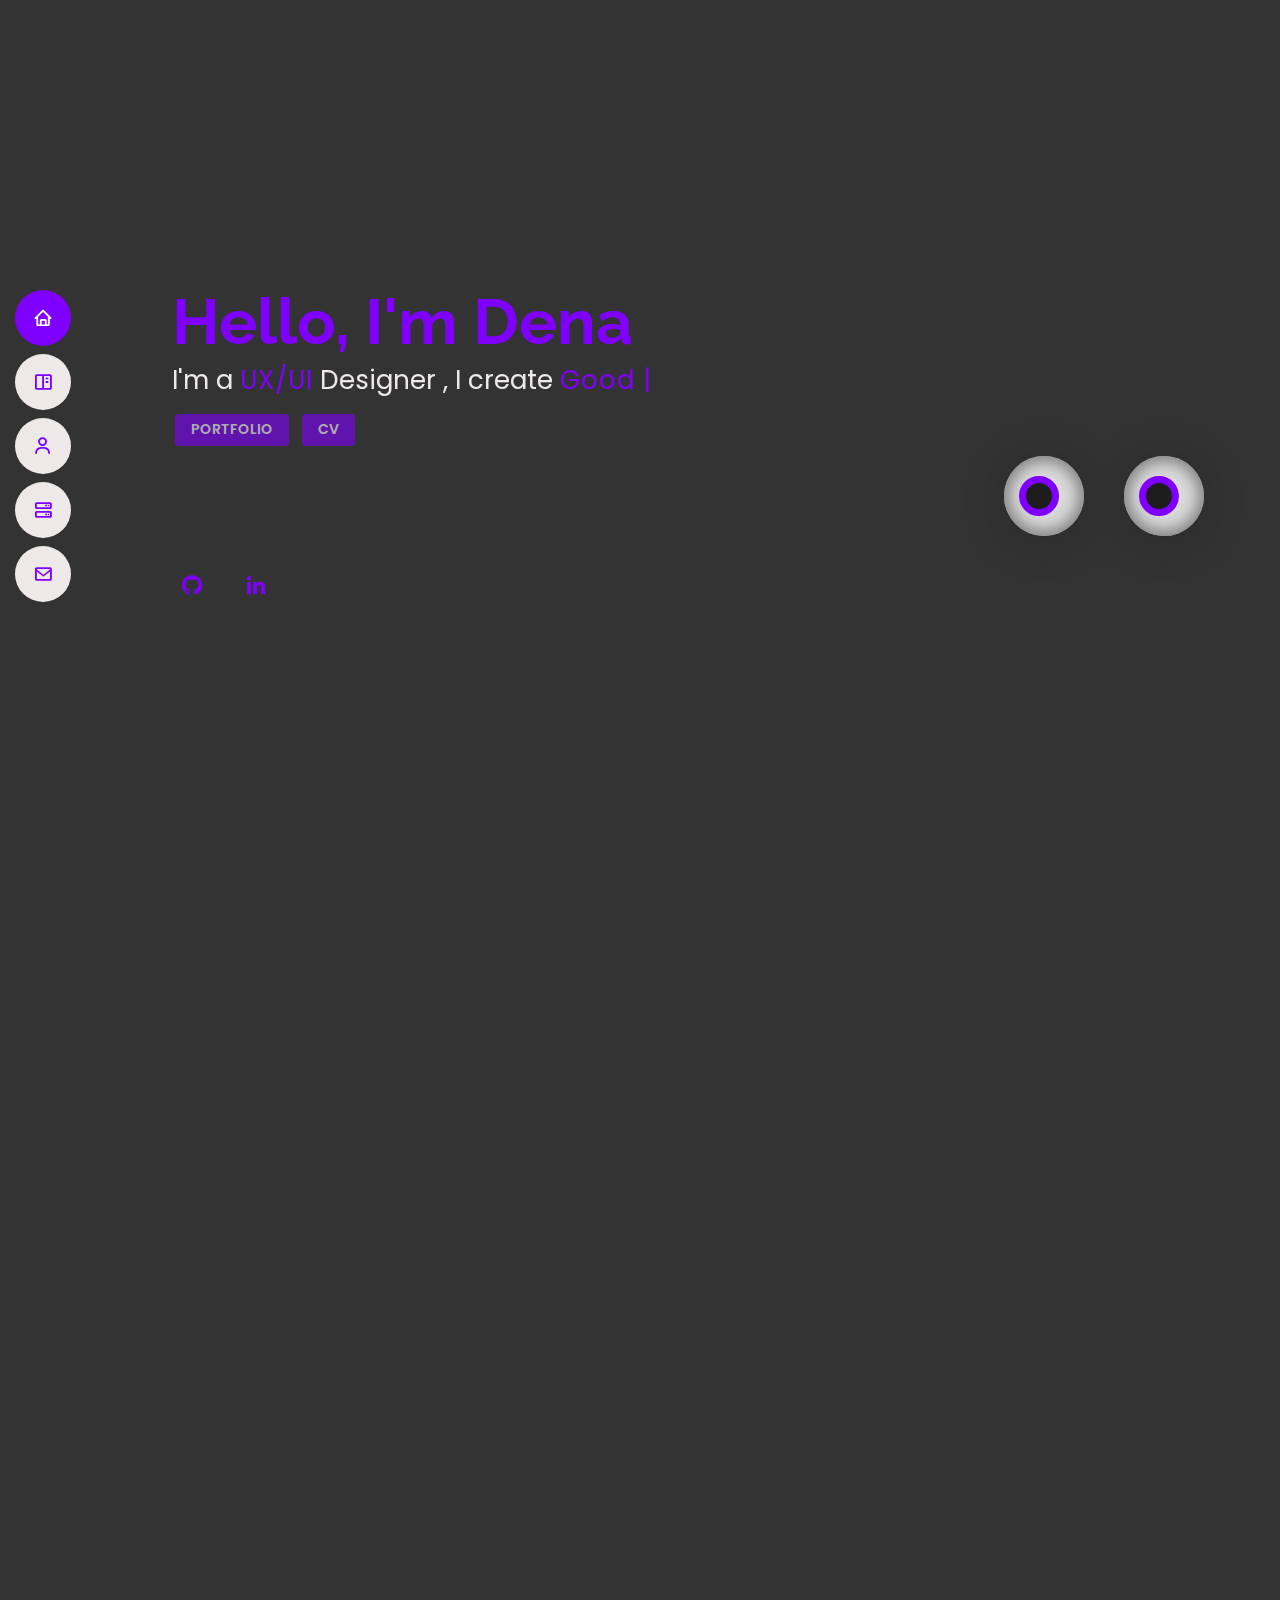
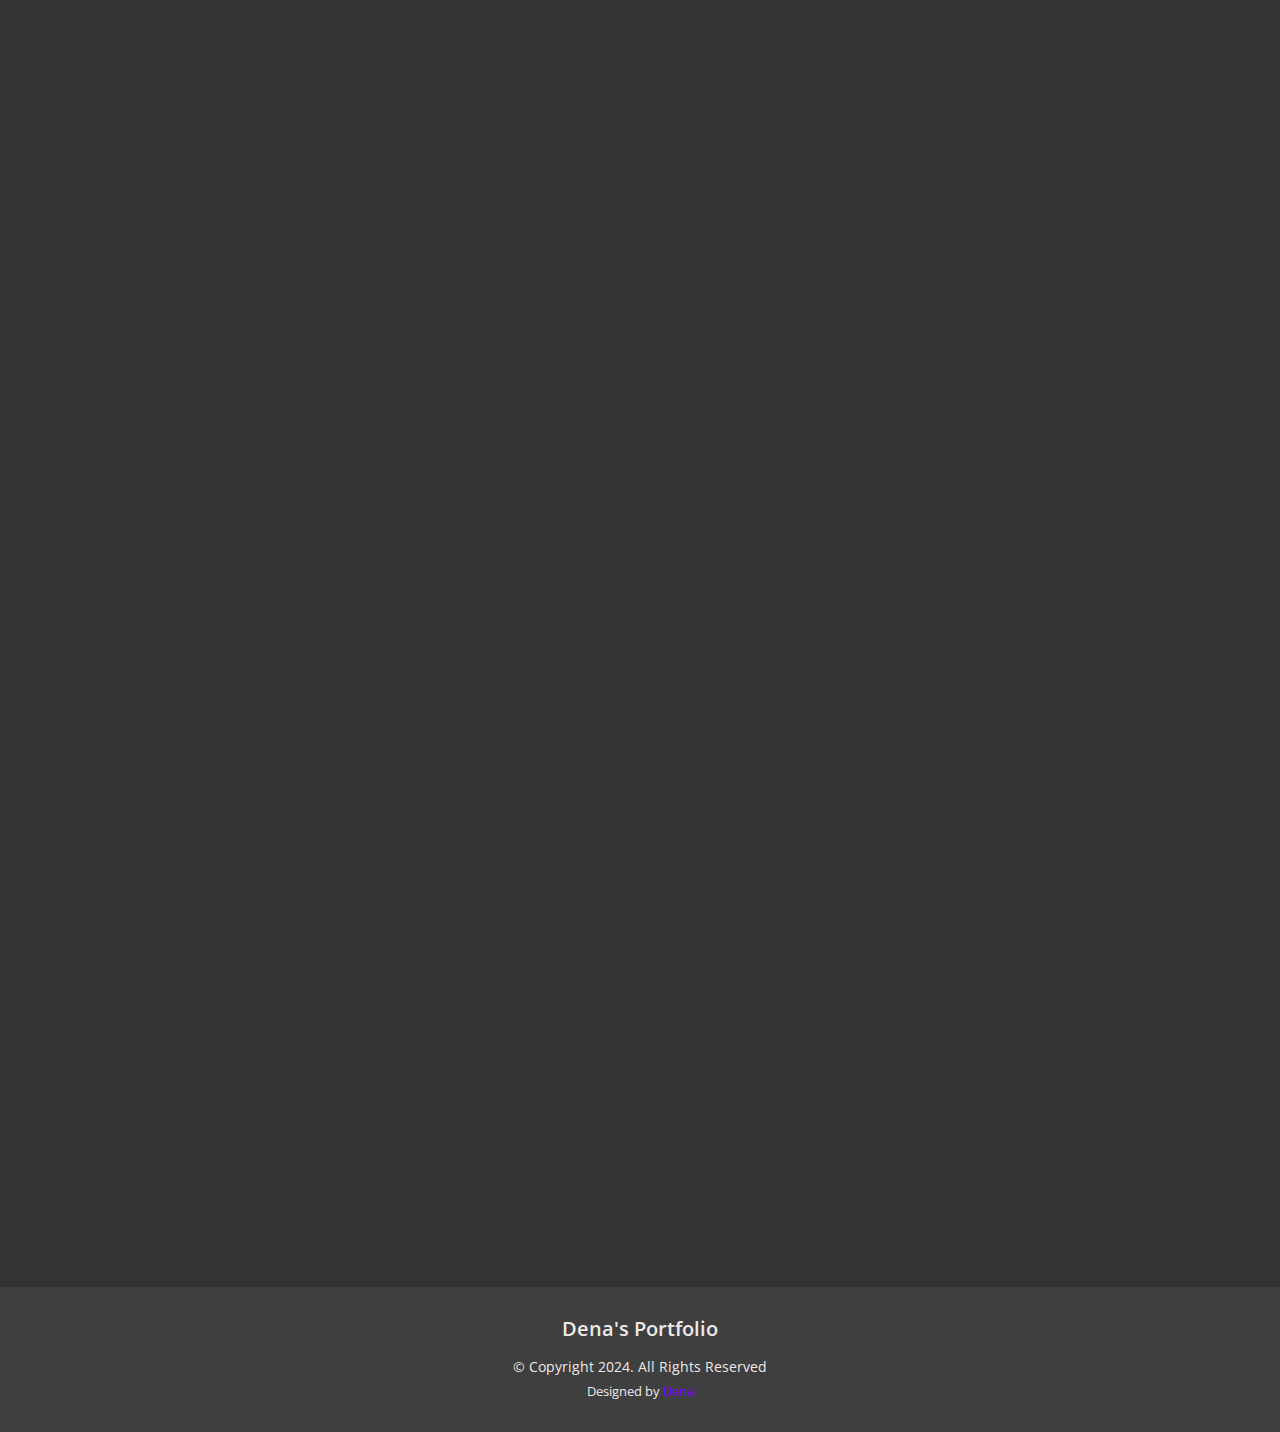
==== index.html @ 7be99f60 "Initial commit" ====
<!DOCTYPE html>
<html lang="en">

<head>
  <meta charset="utf-8">
  <meta content="width=device-width, initial-scale=1.0" name="viewport">

  <title>DenaYou</title>
  <meta content="" name="description">
  <meta content="" name="keywords">

  <!-- Favicons -->
  <link href="#" rel="icon">
  <link href="#" rel="apple-touch-icon">

  <!-- Google Fonts -->
  <link href="https://fonts.googleapis.com/css?family=Open+Sans:300,300i,400,400i,600,600i,700,700i|Raleway:300,300i,400,400i,500,500i,600,600i,700,700i|Poppins:300,300i,400,400i,500,500i,600,600i,700,700i" rel="stylesheet">

  <!-- Vendor CSS Files -->
  <link href="assets/vendor/aos/aos.css" rel="stylesheet">
  <link href="assets/vendor/bootstrap/css/bootstrap.min.css" rel="stylesheet">
  <link href="assets/vendor/bootstrap-icons/bootstrap-icons.css" rel="stylesheet">
  <link href="assets/vendor/boxicons/css/boxicons.min.css" rel="stylesheet">
  <link href="assets/vendor/swiper/swiper-bundle.min.css" rel="stylesheet">

  <!-- Template Main CSS File -->
  <link href="assets/css/style.css" rel="stylesheet">

  <!-- =======================================================
  * Template Name: portfolio - v4.9.0
  * Template URL: https://bootstrapmade.com/free-html-bootstrap-template-my-resume/
  * Author: BootstrapMade.com
  * License: https://bootstrapmade.com/license/
  ======================================================== -->
</head>

<body>

  <!-- ======= Mobile nav toggle button ======= -->
  <!-- <button type="button" class="mobile-nav-toggle d-xl-none"><i class="bi bi-list mobile-nav-toggle"></i></button> -->
  <i class="bi bi-list mobile-nav-toggle d-xl-none"></i>
  <!-- ======= Header ======= -->
  <header id="header" class="d-flex flex-column justify-content-center">

    <nav id="navbar" class="navbar nav-menu">
      <ul>
        <li><a href="#hero" class="nav-link scrollto active"><i class="bx bx-home"></i> <span>Home</span></a></li>
        <li><a href="#portfolio" class="nav-link scrollto"><i class="bx bx-book-content"></i> <span>Portfolio</span></a></li>
        <li><a href="#about" class="nav-link scrollto"><i class="bx bx-user"></i> <span>About</span></a></li>
        <!-- <li><a href="#resume" class="nav-link scrollto"><i class="bx bx-file-blank"></i> <span>Resume</span></a></li> -->
        <li><a href="#skills" class="nav-link scrollto"><i class="bx bx-server"></i> <span>Skills</span></a></li>
        <li><a href="#contact" class="nav-link scrollto"><i class="bx bx-envelope"></i> <span>Contact</span></a></li>
      </ul>
    </nav><!-- .nav-menu -->

  </header><!-- End Header -->

  <!-- ======= Hero Section ======= -->
  <section id="hero" class="d-flex flex-column justify-content-center">
    <div class="container" data-aos="zoom-in" data-aos-delay="100">
      <h1>Hello, I'm Dena</h1>
      <p> I'm a <span>UX/UI</span> Designer , I create <span class="typed" data-typed-items="Good User Experience, Prototypes - Wireframes , User Research, Interactive Designs"></span></p>
     
      <p><a href="index.html#portfolio"><button class="btn1">Portfolio</button></a> <a href="CV.pdf" target="_blank"><button  class="btn1">CV</button></a> </p>
     
     
     
            
          <div class="box" >
            <div class="eye"></div>
            <div class="eye"></div>
            </div> 
            
      <div class="social-links">
        <a href="https://github.com/iiDena?tab=repositories" class="twitter" target="_blank"><i class="bx bxl-github"></i></a>
        <!--<a href="https://www.pinterest.dk/dena___y/" class="Pinterest" target="_blank"><i class="bx bxl-pinterest" ></i></a>-->
        <a href="https://www.linkedin.com/in/dena-yousef-1b96051b7/" class="linkedin" target="_blank"><i class="bx bxl-linkedin"></i></a>
        </div>


        
        
    </div>
  </section>
  <!-- End Hero -->

  <main id="main">

    <!-- ======= Portfolio Section ======= -->
    <section id="portfolio" class="portfolio section-bg">
      <div class="container" data-aos="fade-up">

        <div class="section-title">
          <h2>Portfolio</h2>
          <p> Check out some of my projects</p>
        </div>

        <div class="row">
          <div class="col-lg-12 d-flex justify-content-center" data-aos="fade-up" data-aos-delay="100">
            <ul id="portfolio-flters">
              <li data-filter="*" class="filter-active">All</li>
              <li data-filter=".ux">UX Design</li>
              <li data-filter=".multi">Multimedia Design</li>
              <!-- <li data-filter=".personal">Personal Projects</li>  -->
              <!-- <li data-filter=".icon">Icons/Logo</li> -->
            </ul>
          </div>
        </div>
        
        <div class="1 row portfolio-container" data-aos="fade-up" data-aos-delay="200">

          <div class="col-lg-4 col-md-6 portfolio-item multi">
           <div class="portfolio-wrap">
              <img src="img/sundtakeawaypb.png" class="img-fluid" alt="">
              <div class="portfolio-info">
                <h4>Food Delivery App and Homepage</h4>
                <p>Project Details</p>
                <div class="portfolio-links">
                  <a href="sundtakeaway.html"  data-glightbox="type: external" title="Portfolio Details"><i class="bx bx-link"></i></a>
                </div>
              </div>
            </div>
          </div>

          <div class="col-lg-4 col-md-6 portfolio-item multi">
            <div class="portfolio-wrap">
               <img src="img/atmosleep.png" class="img-fluid" alt="">
               <div class="portfolio-info">
                 <h4>Better Sleep Website</h4>
                 <p>Project Details</p>
                 <div class="portfolio-links">
                   <a href="atmosleep.html"  data-glightbox="type: external" title="Portfolio Details"><i class="bx bx-link"></i></a>
                 </div>
               </div>
             </div>
           </div>

          <div class="col-lg-4 col-md-6 portfolio-item multi">
            <div class="portfolio-wrap">
              <img src="img/portfolio.png" class="img-fluid" alt="">
              <div class="portfolio-info">
                <h4>Creating Portfolio</h4>
                <p>Project Details</p>
                <div class="portfolio-links">
                  <a href="portfolio.html"  data-glightbox="type: external" title="Portfolio Details"><i class="bx bx-link"></i></a>
                </div>
              </div>
            </div>
          </div>

          <div class="col-lg-4 col-md-6 portfolio-item ux">
            <div class="portfolio-wrap">
              <img src="img/tegneserie.png" class="img-fluid" alt="">
              <div class="portfolio-info">
                <h4>Comic Con Website</h4>
                <p>Project Details</p>
                <div class="portfolio-links">
                  <a href="Tegneserie.html"  data-glightbox="type: external" title="Portfolio Details"><i class="bx bx-link"></i></a>
                </div>
              </div>
            </div>
          </div>

          <div class="col-lg-4 col-md-6 portfolio-item multi">
            <div class="portfolio-wrap">
              <img src="img/solgrynbrand.png" class="img-fluid" alt="">
              <div class="portfolio-info">
                <h4>Oats Landingpage</h4>
                <p>Project Details</p>
                <div class="portfolio-links">
                  <a href="solgryn.html" data-glightbox="type: external" title="Portfolio Details"><i class="bx bx-link"></i></a>
                </div>
              </div>
            </div>
          </div>

          <div class="col-lg-4 col-md-6 portfolio-item ux">
            <div class="portfolio-wrap">
              <img src="img/Moodle.png" class="img-fluid" alt="">
              <div class="portfolio-info">
                <h4>School Website User-research</h4>
                <p>Project Details</p>
                <div class="portfolio-links">
                  <a href="moodle.html"  data-glightbox="type: external" title="Portfolio Details"><i class="bx bx-link"></i></a>
                </div>
              </div>
            </div>
          </div>

          <div class="col-lg-4 col-md-6 portfolio-item multi">
            <div class="portfolio-wrap">
              <img src="img/nike.png" class="img-fluid" alt="">
              <div class="portfolio-info">
                <h4>Own Nike Design</h4>
                <p>Project Details</p>
                <div class="portfolio-links">
                  <a href="nike.html"  data-glightbox="type: external" title="Portfolio Details"><i class="bx bx-link"></i></a>
                </div>
              </div>
            </div>
          </div>

          <div class="col-lg-4 col-md-6 portfolio-item multi">
            <div class="portfolio-wrap">
              <img src="img/sats.png" class="img-fluid" alt="">
              <div class="portfolio-info">
                <h4>Fitness Branding</h4>
                <p>Project Details</p>
                <div class="portfolio-links">
                  <a href="sats.html" data-glightbox="type: external" title="Portfolio Details"><i class="bx bx-link"></i></a>
                </div>
              </div>
            </div>
          </div>

          <div class="col-lg-4 col-md-6 portfolio-item ux">
            <div class="portfolio-wrap">
              <img src="img/checkin.png" class="img-fluid" alt="">
              <div class="portfolio-info">
                <h4>Airport CheckIn Website</h4>
                <p>Project Details</p>
                <div class="portfolio-links">
                  <a href="checkin.html" data-glightbox="type: external" title="Portfolio Details"><i class="bx bx-link"></i></a>
                </div>
              </div>
            </div>
          </div>

          <div class="col-lg-4 col-md-6 portfolio-item ux">
            <div class="portfolio-wrap">
              <img src="img/flowerweb.png" class="img-fluid" alt="">
              <div class="portfolio-info">
                <h4>Flower Webshop Prototype</h4>
                <p>Project Details</p>
                <div class="portfolio-links">
                  <a href="flower.html"  data-glightbox="type: external" title="Portfolio Details"><i class="bx bx-link"></i></a>
                </div>
              </div>
            </div>
          </div>

          <div class="col-lg-4 col-md-6 portfolio-item multi">
            <div class="portfolio-wrap">
              <img src="img/firstportfolio.png" class="img-fluid" alt="">
              <div class="portfolio-info">
                <h4>First Portfolio Prototype</h4>
                <p>Project Details</p>
                <div class="portfolio-links">
                  <a href="firstportfolio.html" data-glightbox="type: external" title="Portfolio Details"><i class="bx bx-link"></i></a>
                </div>
              </div>
            </div>
          </div>

          <div class="col-lg-4 col-md-6 portfolio-item multi">
            <div class="portfolio-wrap">
              <img src="img/photoshop.png" class="img-fluid" alt="">
              <div class="portfolio-info">
                <h4>Photo Editing</h4>
                <p>Project Details</p>
                <div class="portfolio-links">
                  <a href="photoshop.html"  data-glightbox="type: external" title="Portfolio Details"><i class="bx bx-link"></i></a>
                </div>
              </div>
            </div>
          </div>

        

        </div>

      </div>
    </section>
    <!-- End Portfolio Section -->


    <!-- ======= About Section ======= -->
    <section id="about" class="about">
      <div class="container" data-aos="fade-up">

        <div class="section-title">
          <h2>About Me</h2>
        </div>

        <div class="row">
          <div class="col-lg-4">
            <div class="pfp">
            <img  src="img/cvanimated.png" class="img-fluid" alt="animated picture of Dena">
            
          </div>
        </div>
          <div class="col-lg-8 pt-4 pt-lg-0 content">
            <h3>UX Designer</h3>
            <p class="fst">
              "A Problem Well Started Is A Problem Half Solved"
            </p>
            <div class="row">
              <div class="col-lg-6">
                <ul>
                  <li><i class="bi bi-chevron-right"></i> <strong>Name:</strong> <span>Dena</span></li>
                  <li><i class="bi bi-chevron-right"></i> <strong>Age</strong> <span>22</span></li>
                  <li><i class="bi bi-chevron-right"></i> <strong>City:</strong> <span>Cophenhagen</span></li>
                  <li><i class="bi bi-chevron-right"></i> <strong>Studying:</strong> <span>Digital Concept Development</span></li>
                </ul>
              </div>
              <div class="col-lg-6">
                <ul> 
                  <li><i class="bi bi-chevron-right"></i> <strong>Major</strong> <span>UX Design</span></li>
                  <li><i class="bi bi-chevron-right"></i> <strong>Education</strong> <span>Kea</span></li>
                  <li><i class="bi bi-chevron-right"></i> <strong>Studied:</strong> <span>Multimedia Design</span></li>
                  
                </ul>
              </div>
            </div>
            <p>
              As a user experience designer, I understand the process of creating meaningful experiences for users. I empathize with the user to discover problems and design creative solutions. I am passionate about how design and technology can impact a product. This could inspire new ways of creating and better communities.
              In conclusion my goal is to constantly evolve my skills and be a part of a new challenge, If you think you have one for me, I'd love to hear from you!
            </p>
          </div>
        </div>

      </div>
    </section>
    <!-- End About Section -->

    <!-- Interests start -->

<div class="interest" data-aos="fade-up">
  <div class="container">
    <h2 class="text-center" data-aos="fade-up">Interests</h2>
    <div class="row mt-5">

      <div class="col-md-6 col-lg-3 col-xl-3">
        <div class="card" data-aos="fade-up">
          <div class="cards">
            <div class="picturepos">
            <img class="controller" src="img/controllercv.png" alt="">
            </div>
            <div class="hobbytext">
          </div>
          </div>
        </div>
        <h4>Gaming</h4>
      </div>
    
      <div class="col-md-6 col-lg-3 col-xl-3">
        <div class="card" data-aos="fade-up">
          <div class="cards">
            <div class="picturepos">
            <img class="travel" src="img/Mapcv.png" alt="">
            </div>
           
          </div>
        </div> 
        <h4>Traveling</h4>
      </div>

      <div class="col-md-6 col-lg-3 col-xl-3">
        <div class="card" data-aos="fade-up">
          <div class="cards">
            <div class="picturepos">
            <img class="art" src="img/artcv.png" alt="">
            </div>
            
          </div>
        </div>
        <h4>Art</h4>
      </div>

      <div class="col-md-6 col-lg-3 col-xl-3">
        <div class="card" data-aos="fade-up">
          <div class="cards">
            <div class="picturepos">
            <img class="music" src="img/MUSICCV.png" alt="">
            </div>
            
          </div>
        </div>
        <h4>Music</h4>
      </div>

    </div>
  </div>
</div>
<!-- Interests end -->


    <!-- ======= Skills Section ======= -->
    <section id="skills" class="skills section-bg">
      <div class="container" data-aos="fade-up">

        <div class="section-title">
          <h2>Skills</h2>
          <div class="abouttext">
          
            <h3>User Experience</h3>
            <div class="skills">
            <div class="skillsbox"> User Empathy</div>
            <div class="skillsbox">Interactive Design</div>
            <div class="skillsbox">Prototyping / Wireframes</div>
            <div class="skillsbox">User Flows / Cases</div>
            <div class="skillsbox">Usability Testing</div>
            <div class="skillsbox">User Research</div>
            <div class="skillsbox">Data Analytics</div>
            <div class="skillsbox">Interface Design</div>
            <div class="skillsbox">User Personas</div>
            <div class="skillsbox">Gamification</div>
            <div class="skillsbox">Accessibility</div>
        </div>
      
          <div class="abouttext">
          
            <h3>Multimedia Design</h3>
            <div class="skills">
            <div class="skillsbox"> HTML</div>
            <div class="skillsbox">CSS</div>
            <div class="skillsbox">Javascript</div>
            <div class="skillsbox">Illusrating</div>
            <div class="skillsbox">infographics</div>
            <div class="skillsbox">Viusal Design</div>
            <div class="skillsbox">Visual Design</div>
            <div class="skillsbox">Web-Design</div>
            <div class="skillsbox">Typography</div>
            <div class="skillsbox">Photo Editing</div>
            <div class="skillsbox">App Design</div>
            <div class="skillsbox">Branding</div>
            <div class="skillsbox">Icons/Logos</div>
        </div>
        </div>

         
            </div>
            </div>
        <div class="section-title">
          <h3>Softwares</h3>

          <div class="vg-page page-client">
            <div class="container">
              <div class="row">
                <div class="col-md-6 col-lg-4 col-xl-3 item">
                  <div class="img-place">
                    <img src="img/ai.png" alt="">
                  </div>
                </div>

                <div class="col-md-6 col-lg-4 col-xl-3 item">
                  <div class="img-place ">
                    <img src="img/id.png" alt="">
                  </div>
                </div>
                
                <div class="col-md-6 col-lg-4 col-xl-3 item">
                  <div class="img-place">
                    <img src="img/figma.png" alt="">
                  </div>
                </div>
             

                <div class="col-md-6 col-lg-4 col-xl-3 item">
                  <div class="img-place">
                    <img src="img/visuelstudio.png" alt="">
                  </div>
                </div>

               
              
                <div class="col-md-6 col-lg-4 col-xl-3 item">
                  <div class="img-place">
                    <img src="img/xd.png" alt="">
                  </div>
                </div>

                <div class="col-md-6 col-lg-4 col-xl-3 item">
                  <div class="img-place">
                    <img src="img/ps.png" alt="">
                  </div>
                </div>

                <div class="col-md-6 col-lg-4 col-xl-3 item">
                  <div class="img-place">
                    <img src="img/lr.png" alt="">
                  </div>
                </div> 
                
                <div class="col-md-6 col-lg-4 col-xl-3 item">
                  <div class="img-place">
                    <img src="img/trello.png" alt="">
                  </div>
                </div> 

               
                </div>   
              </div>
        </div>
        </div>

        
       


      </div>
    </section>
    <!-- End Skills Section -->


    <!-- ======= Resume Section ======= -->
    <!--  WILL MAKE LATER
    <section id="resume" class="resume">
      <div class="container" data-aos="fade-up">

        <div class="section-title">
          <h2>Resume</h2>
          <p>Magnam dolores commodi suscipit. Necessitatibus eius consequatur ex aliquid fuga eum quidem. Sit sint consectetur velit. Quisquam quos quisquam cupiditate. Et nemo qui impedit suscipit alias ea. Quia fugiat sit in iste officiis commodi quidem hic quas.</p>
        </div>

        <div class="row">
          <div class="col-lg-6">
            <h3 class="resume-title">Sumary</h3>
            <div class="resume-item pb-0">
              <h4>Brandon Johnson</h4>
              <p><em>Innovative and deadline-driven Graphic Designer with 3+ years of experience designing and developing user-centered digital/print marketing material from initial concept to final, polished deliverable.</em></p>
              <ul class="resumeul">
                <li>Portland par 127,Orlando, FL</li>
                <li>(123) 456-7891</li>
                <li>alice.barkley@example.com</li>
              </ul>
            </div>

            <h3 class="resume-title">Education</h3>
            <div class="resume-item">
              <h4>Master of Fine Arts &amp; Graphic Design</h4>
              <h5>2015 - 2016</h5>
              <p><em>Rochester Institute of Technology, Rochester, NY</em></p>
              <p>Qui deserunt veniam. Et sed aliquam labore tempore sed quisquam iusto autem sit. Ea vero voluptatum qui ut dignissimos deleniti nerada porti sand markend</p>
            </div>
            <div class="resume-item">
              <h4>Bachelor of Fine Arts &amp; Graphic Design</h4>
              <h5>2010 - 2014</h5>
              <p><em>Rochester Institute of Technology, Rochester, NY</em></p>
              <p>Quia nobis sequi est occaecati aut. Repudiandae et iusto quae reiciendis et quis Eius vel ratione eius unde vitae rerum voluptates asperiores voluptatem Earum molestiae consequatur neque etlon sader mart dila</p>
            </div>
          </div>
          <div class="col-lg-6">
            <h3 class="resume-title">Professional Experience</h3>
            <div class="resume-item">
              <h4>Senior graphic design specialist</h4>
              <h5>2019 - Present</h5>
              <p><em>Experion, New York, NY </em></p>
              <ul class="resumeul">
                <li>Lead in the design, development, and implementation of the graphic, layout, and production communication materials</li>
                <li>Delegate tasks to the 7 members of the design team and provide counsel on all aspects of the project. </li>
                <li>Supervise the assessment of all graphic materials in order to ensure quality and accuracy of the design</li>
                <li>Oversee the efficient use of production project budgets ranging from $2,000 - $25,000</li>
              </ul>
            </div>
            <div class="resume-item">
              <h4>Graphic design specialist</h4>
              <h5>2017 - 2018</h5>
              <p><em>Stepping Stone Advertising, New York, NY</em></p>
              <ul class="resumeul">
                <li>Developed numerous marketing programs (logos, brochures,infographics, presentations, and advertisements).</li>
                <li>Managed up to 5 projects or tasks at a given time while under pressure</li>
                <li>Recommended and consulted with clients on the most appropriate graphic design</li>
                <li>Created 4+ design presentations and proposals a month for clients and account managers</li>
              </ul>
            </div>
          </div>
        </div>

      </div>
    </section>
    -->
    <!-- End Resume Section -->

    


    <!-- ======= Contact Section ======= -->
    <section id="contact" class="contact">
      <div class="container" data-aos="fade-up">

        <div class="section-title">
          <h2>Contact</h2>

          <br>
           <p><a href="mailto:cph-dy54@cphbusiness.dk?subject=Mail" target="_blank"><button  class="btn1">Send me and Email </button></a></p>

           <p><a href="https://www.linkedin.com/in/dena-yousef-1b96051b7/" target="_blank"><button  class="btn1">Connect on Linkedin </button></a></p>

           <!--<p>Find Me Here</p>

           <div class="contactme">
            <div class="social-links">
              <a href="https://github.com/iiDena?tab=repositories" class="twitter" target="_blank"><i class="bx bxl-github"></i></a>
              <a href="https://www.pinterest.dk/dena___y/" class="Pinterest" target="_blank"><i class="bx bxl-pinterest" ></i></a>
              <a href="https://www.instagram.com/cph.dena/" class="instagram" target="_blank"><i class="bx bxl-instagram"></i></a> 
              <a href="https://www.linkedin.com/in/dena-yousef-1b96051b7/" class="linkedin" target="_blank"><i class="bx bxl-linkedin"></i></a>
            </div>
          </div>-->
           
        </div>
       
       
 
       </div>  
    </section><!-- End Contact Section -->

  </main><!-- End #main -->

  <!-- ======= Footer ======= -->
  <footer id="footer">
    <div class="container">
      <h3> Dena's Portfolio</h3>

      <div class="copyright">
        &copy; Copyright 2024. All Rights Reserved
      </div>
      <div class="credits">
        Designed by <a href="#">Dena</a>
      </div>
    </div>
  </footer><!-- End Footer -->

  <div id="preloader"></div>
  <a href="#" class="back-to-top d-flex align-items-center justify-content-center"><i class="bi bi-arrow-up-short"></i></a>

  <!-- Vendor JS Files -->
  <script src="assets/vendor/purecounter/purecounter_vanilla.js"></script>
  <script src="assets/vendor/aos/aos.js"></script>
  <script src="assets/vendor/bootstrap/js/bootstrap.bundle.min.js"></script>
  <script src="assets/vendor/isotope-layout/isotope.pkgd.min.js"></script>
  <script src="assets/vendor/swiper/swiper-bundle.min.js"></script>
  <script src="assets/vendor/typed.js/typed.min.js"></script>
  <script src="assets/vendor/waypoints/noframework.waypoints.js"></script>


  <!-- Template Main JS File -->
  <script src="assets/js/main.js"></script>

</body>

</html>
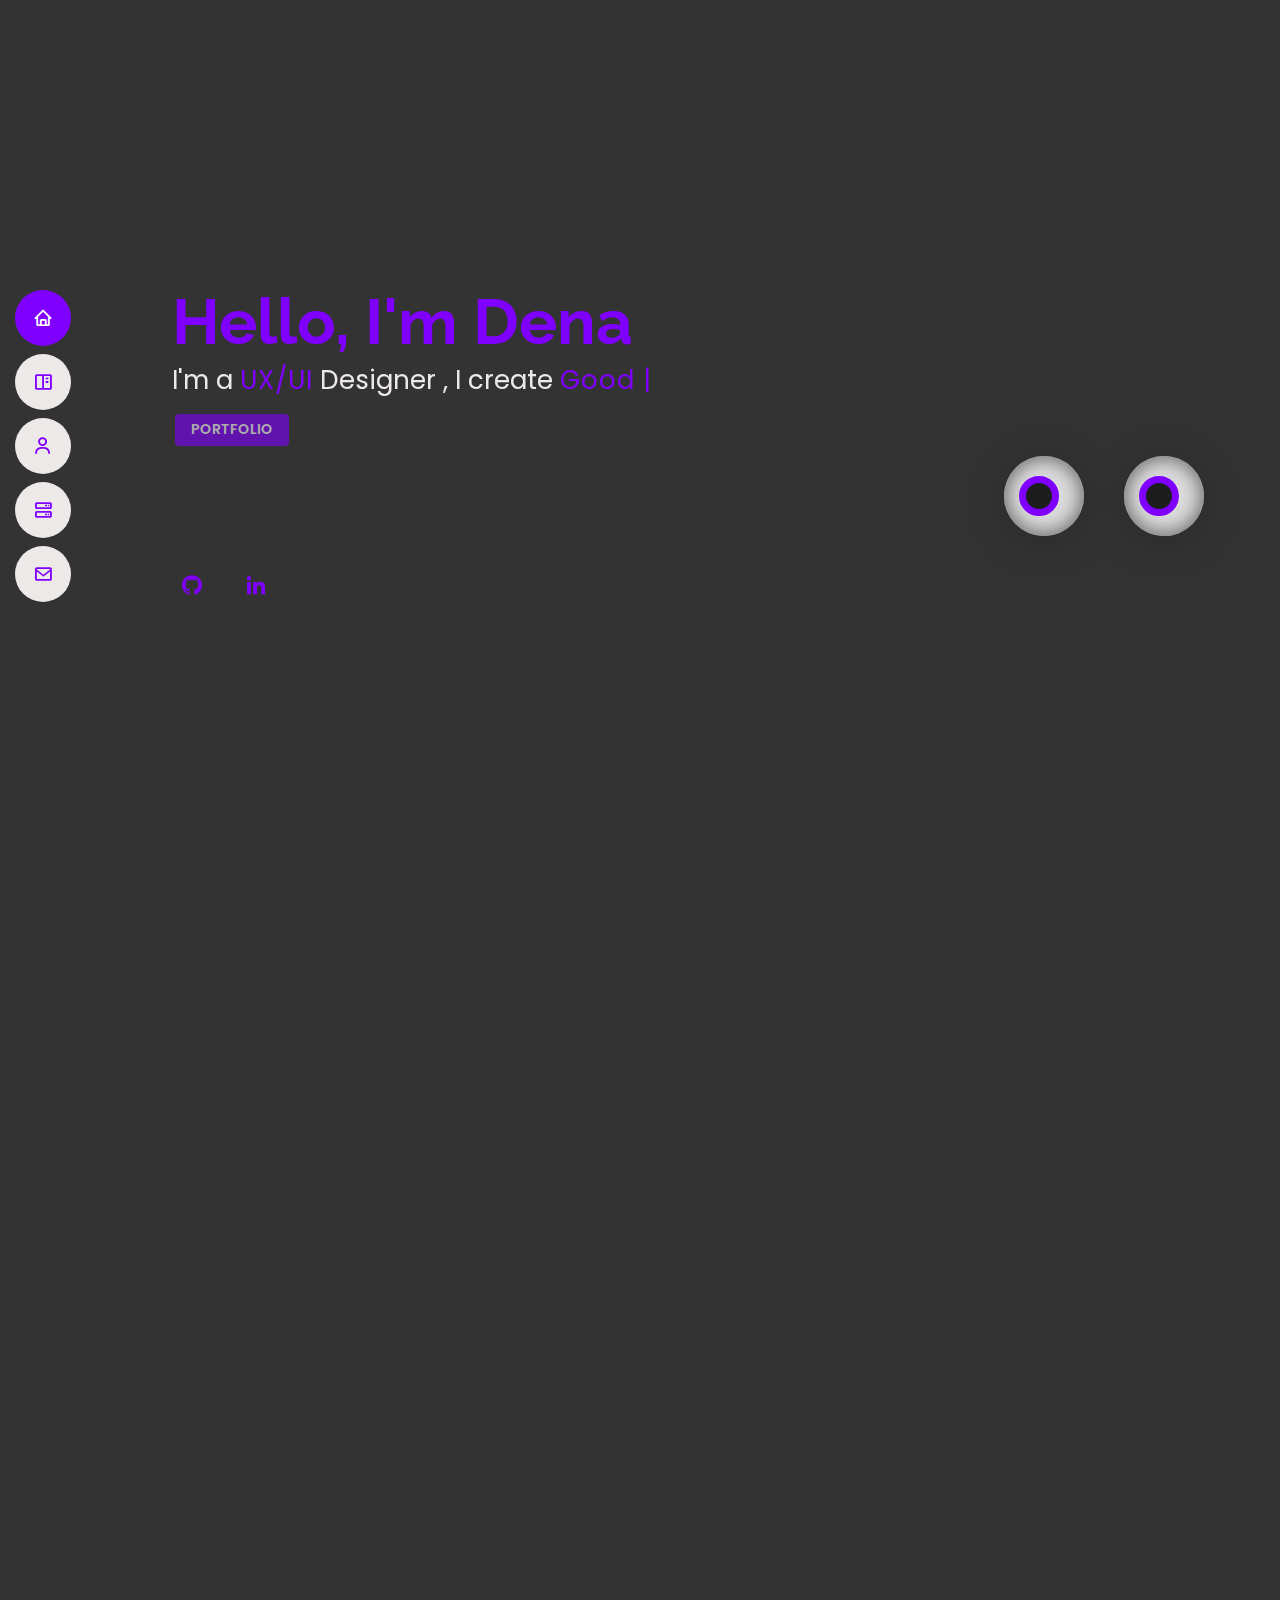
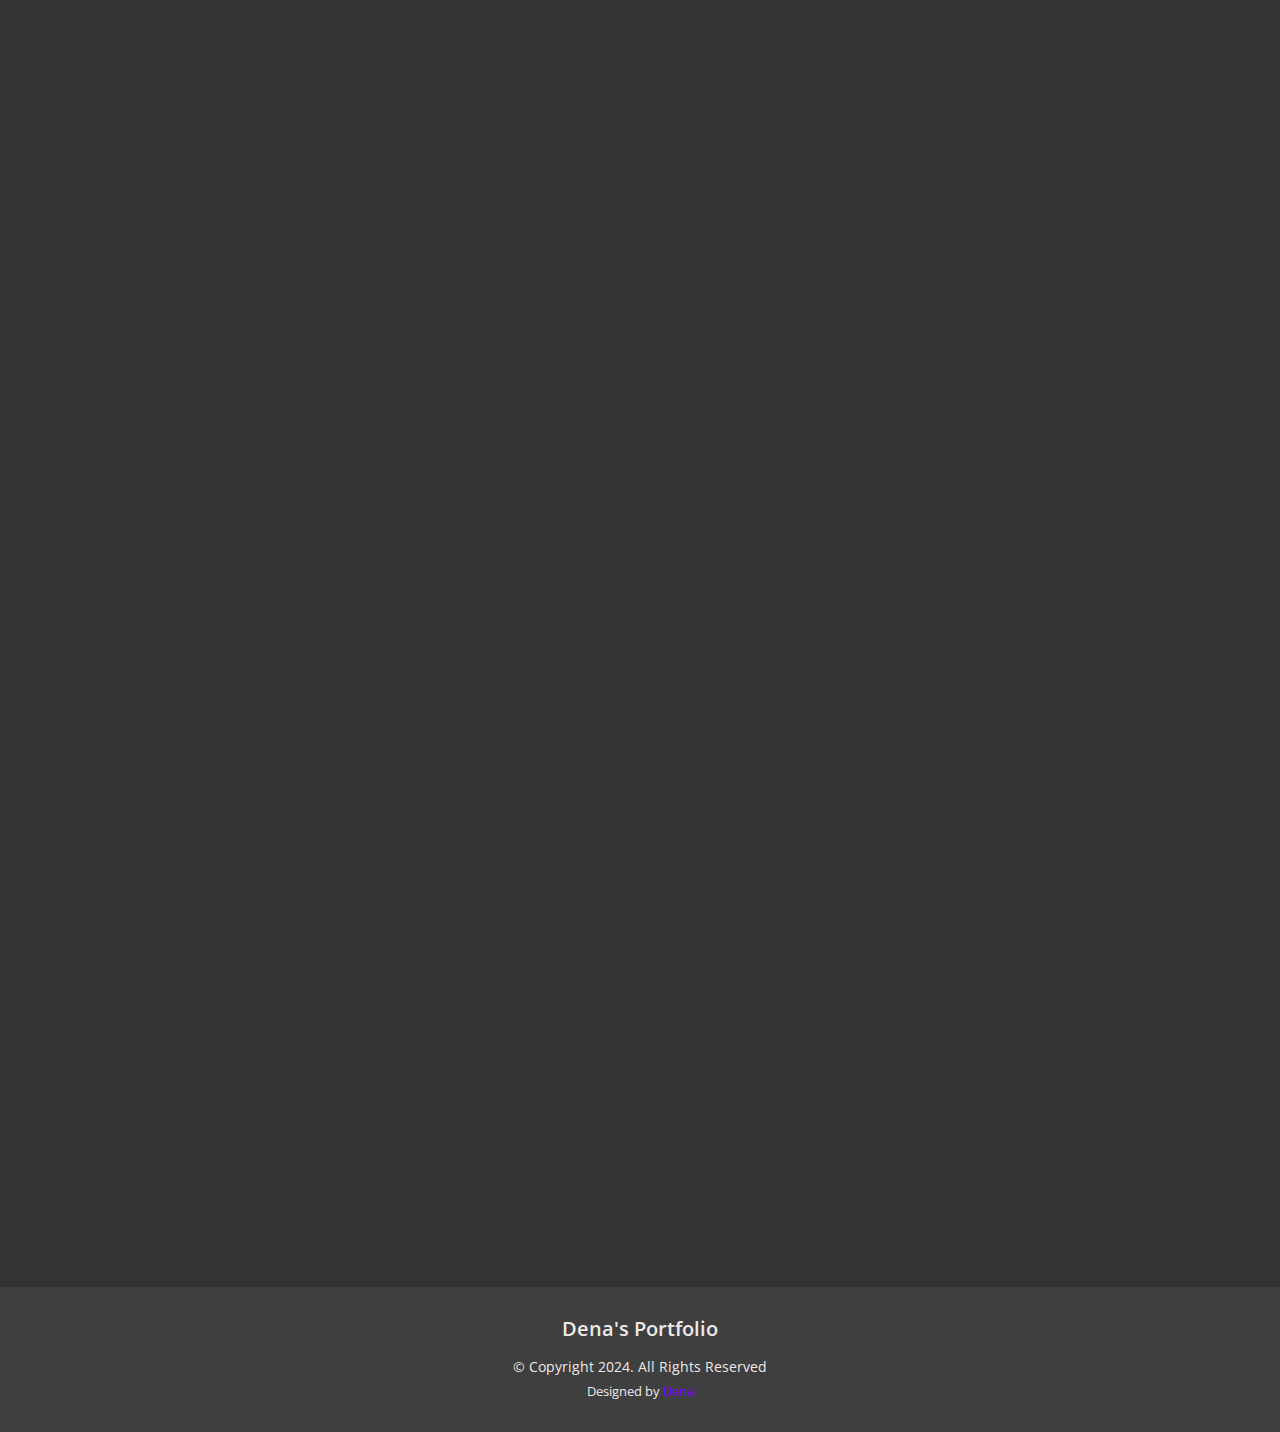
==== commit 946c31f1: "Update index.html" ====
--- a/index.html
+++ b/index.html
@@ -61,7 +61,7 @@
       <h1>Hello, I'm Dena</h1>
       <p> I'm a <span>UX/UI</span> Designer , I create <span class="typed" data-typed-items="Good User Experience, Prototypes - Wireframes , User Research, Interactive Designs"></span></p>
      
-      <p><a href="index.html#portfolio"><button class="btn1">Portfolio</button></a> <a href="CV.pdf" target="_blank"><button  class="btn1">CV</button></a> </p>
+      <p><a href="index.html#portfolio"><button class="btn1">Portfolio</button></a> </p>
      
      
      
@@ -639,4 +639,4 @@
 
 </body>
 
-</html>+</html>
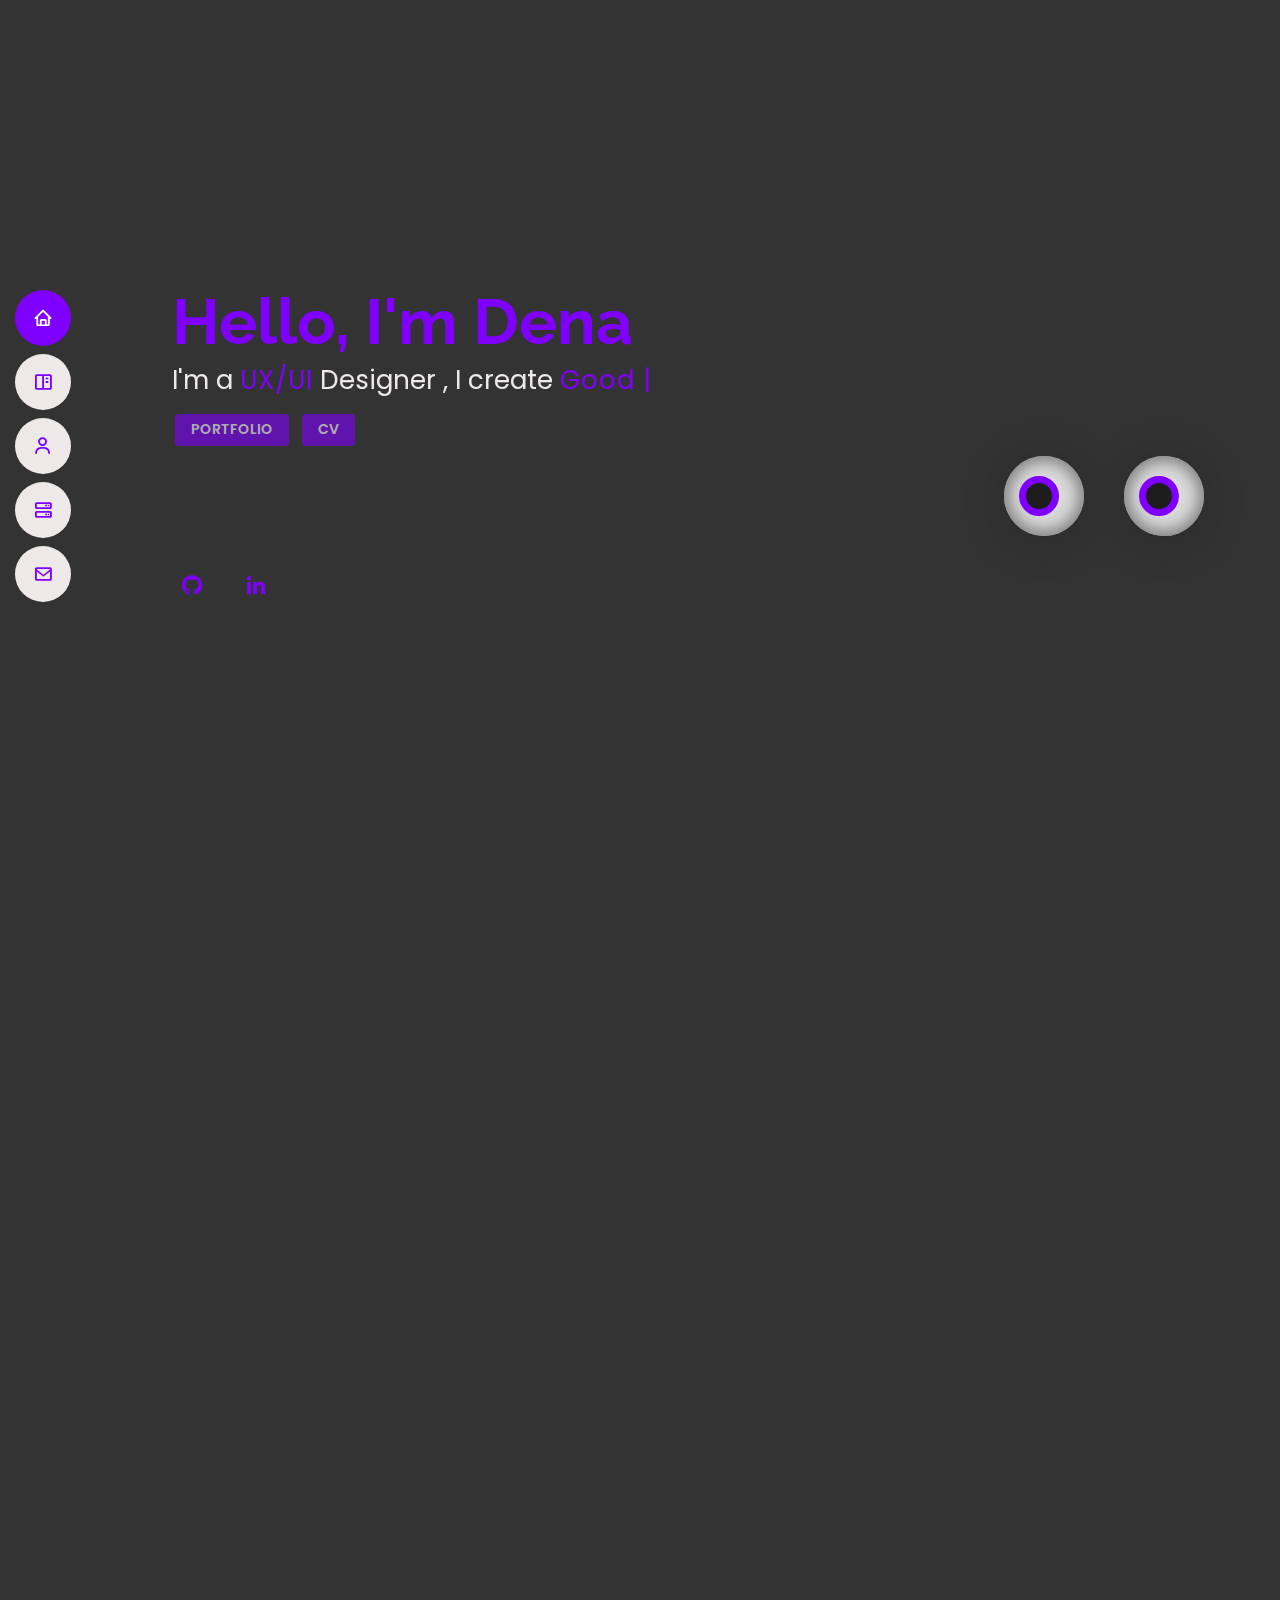
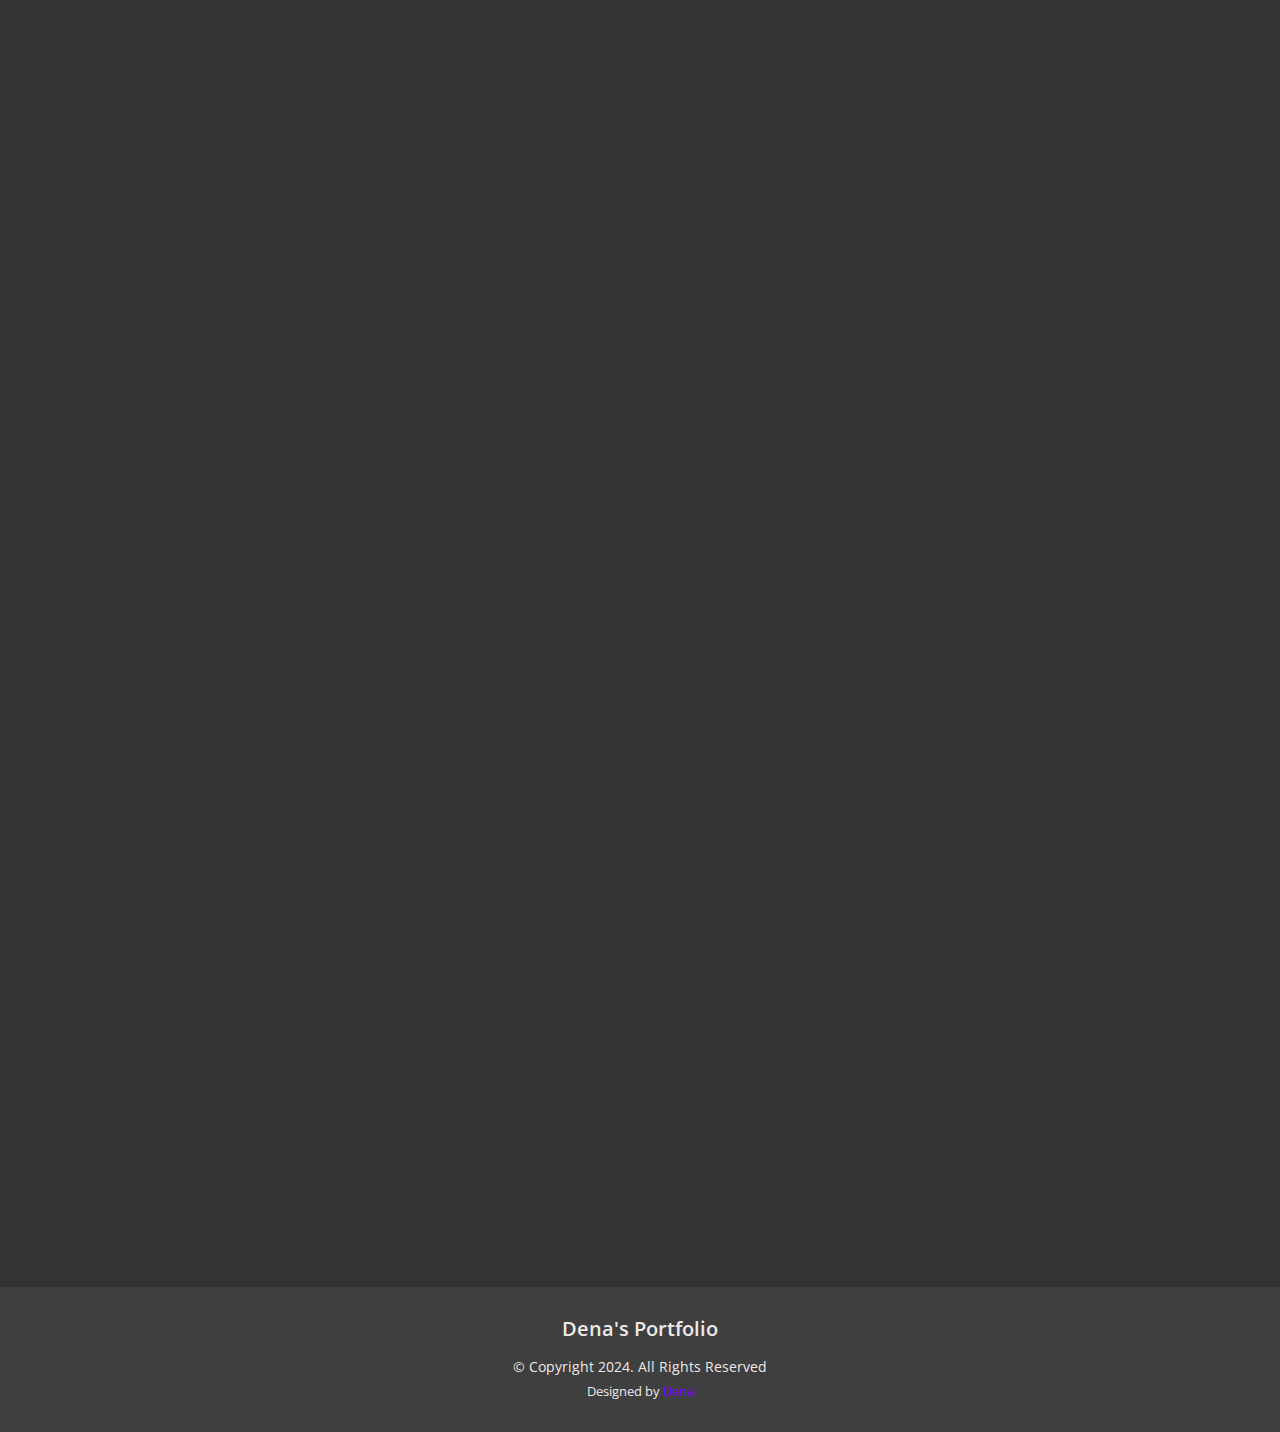
==== commit 05f74f7a: "Update index.html" ====
--- a/index.html
+++ b/index.html
@@ -61,7 +61,7 @@
       <h1>Hello, I'm Dena</h1>
       <p> I'm a <span>UX/UI</span> Designer , I create <span class="typed" data-typed-items="Good User Experience, Prototypes - Wireframes , User Research, Interactive Designs"></span></p>
      
-      <p><a href="index.html#portfolio"><button class="btn1">Portfolio</button></a> </p>
+      <p><a href="index.html#portfolio"><button class="btn1">Portfolio</button></a> <a href="Dansk CV.pdf" target="_blank"><button  class="btn1">CV</button></a> </p>
      
      
      
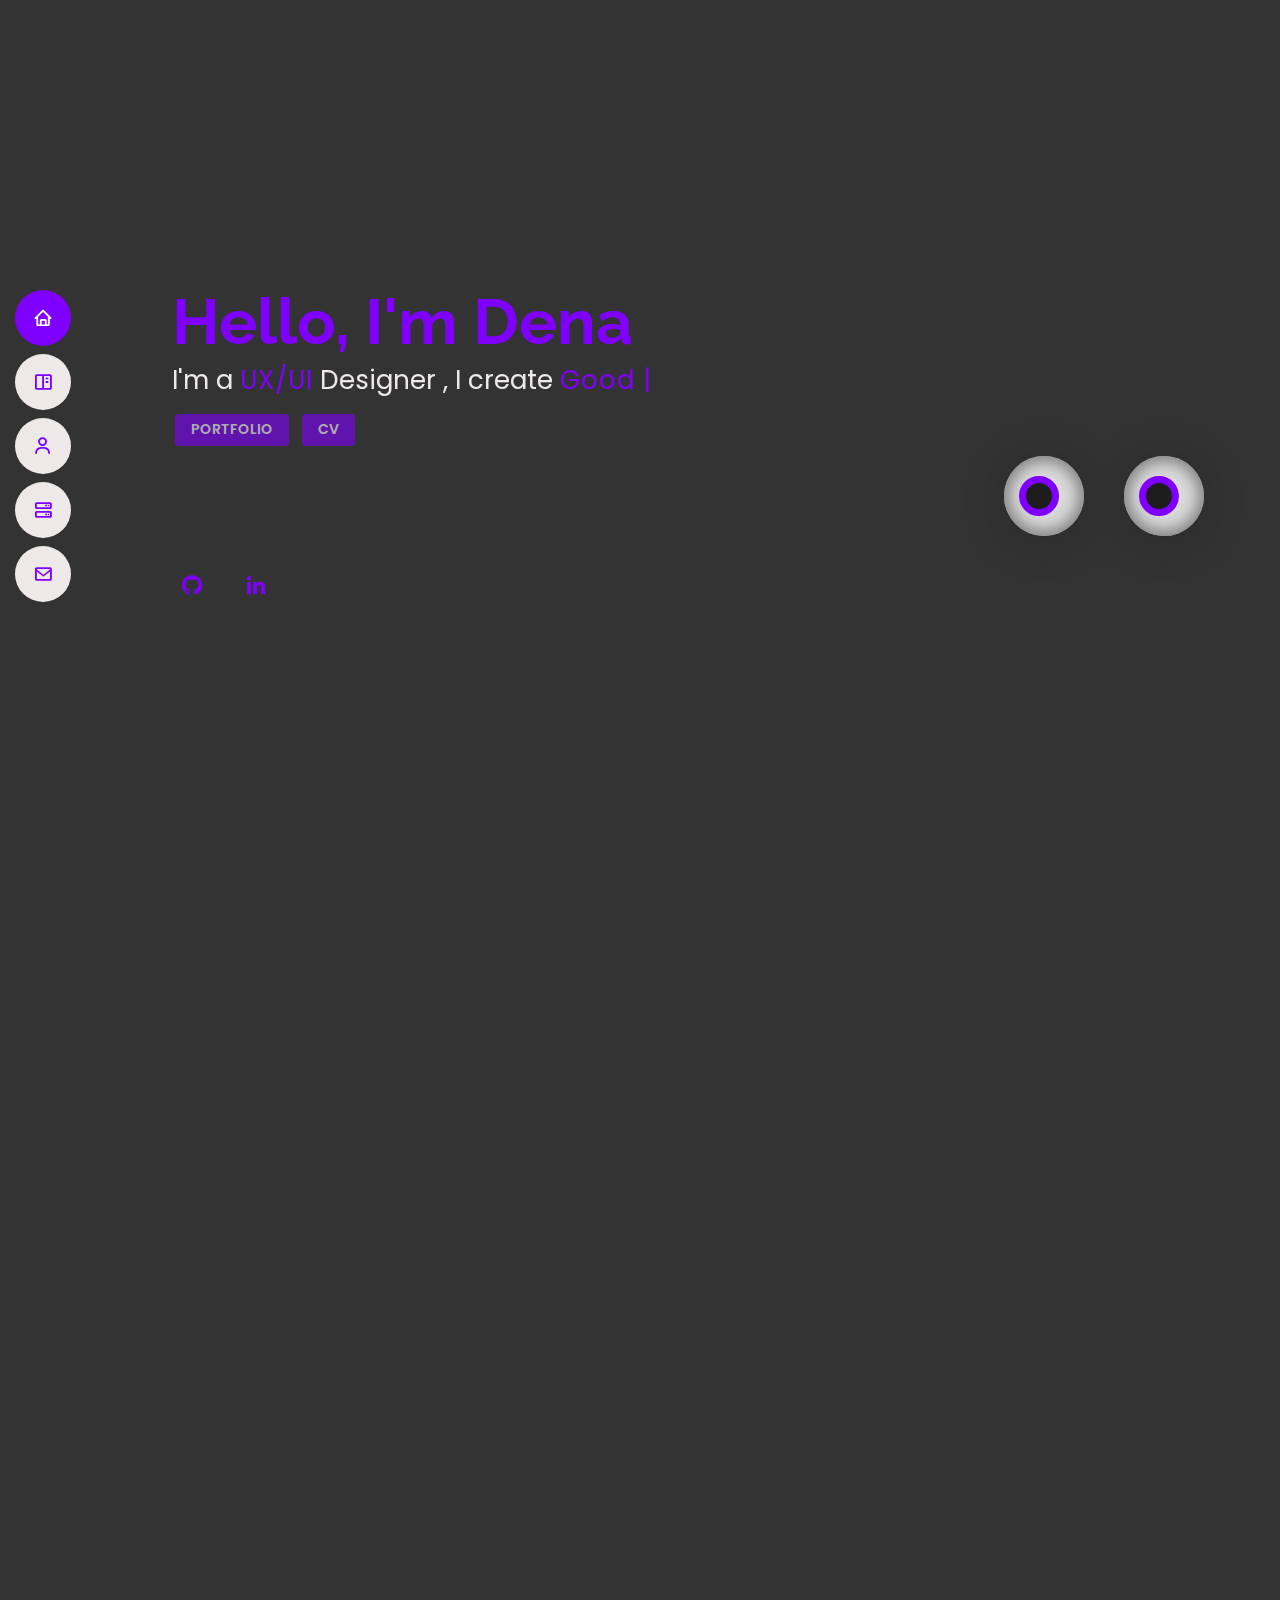
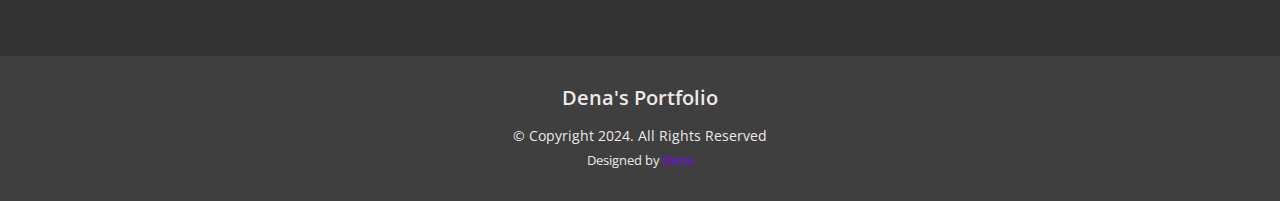
==== commit 5448721c: "Update index.html" ====
--- a/index.html
+++ b/index.html
@@ -587,6 +587,8 @@
 
            <p><a href="https://www.linkedin.com/in/dena-yousef-1b96051b7/" target="_blank"><button  class="btn1">Connect on Linkedin </button></a></p>
 
+           <img src="img/spacepng.png" class="img-fluid" alt="space">
+
            <!--<p>Find Me Here</p>
 
            <div class="contactme">
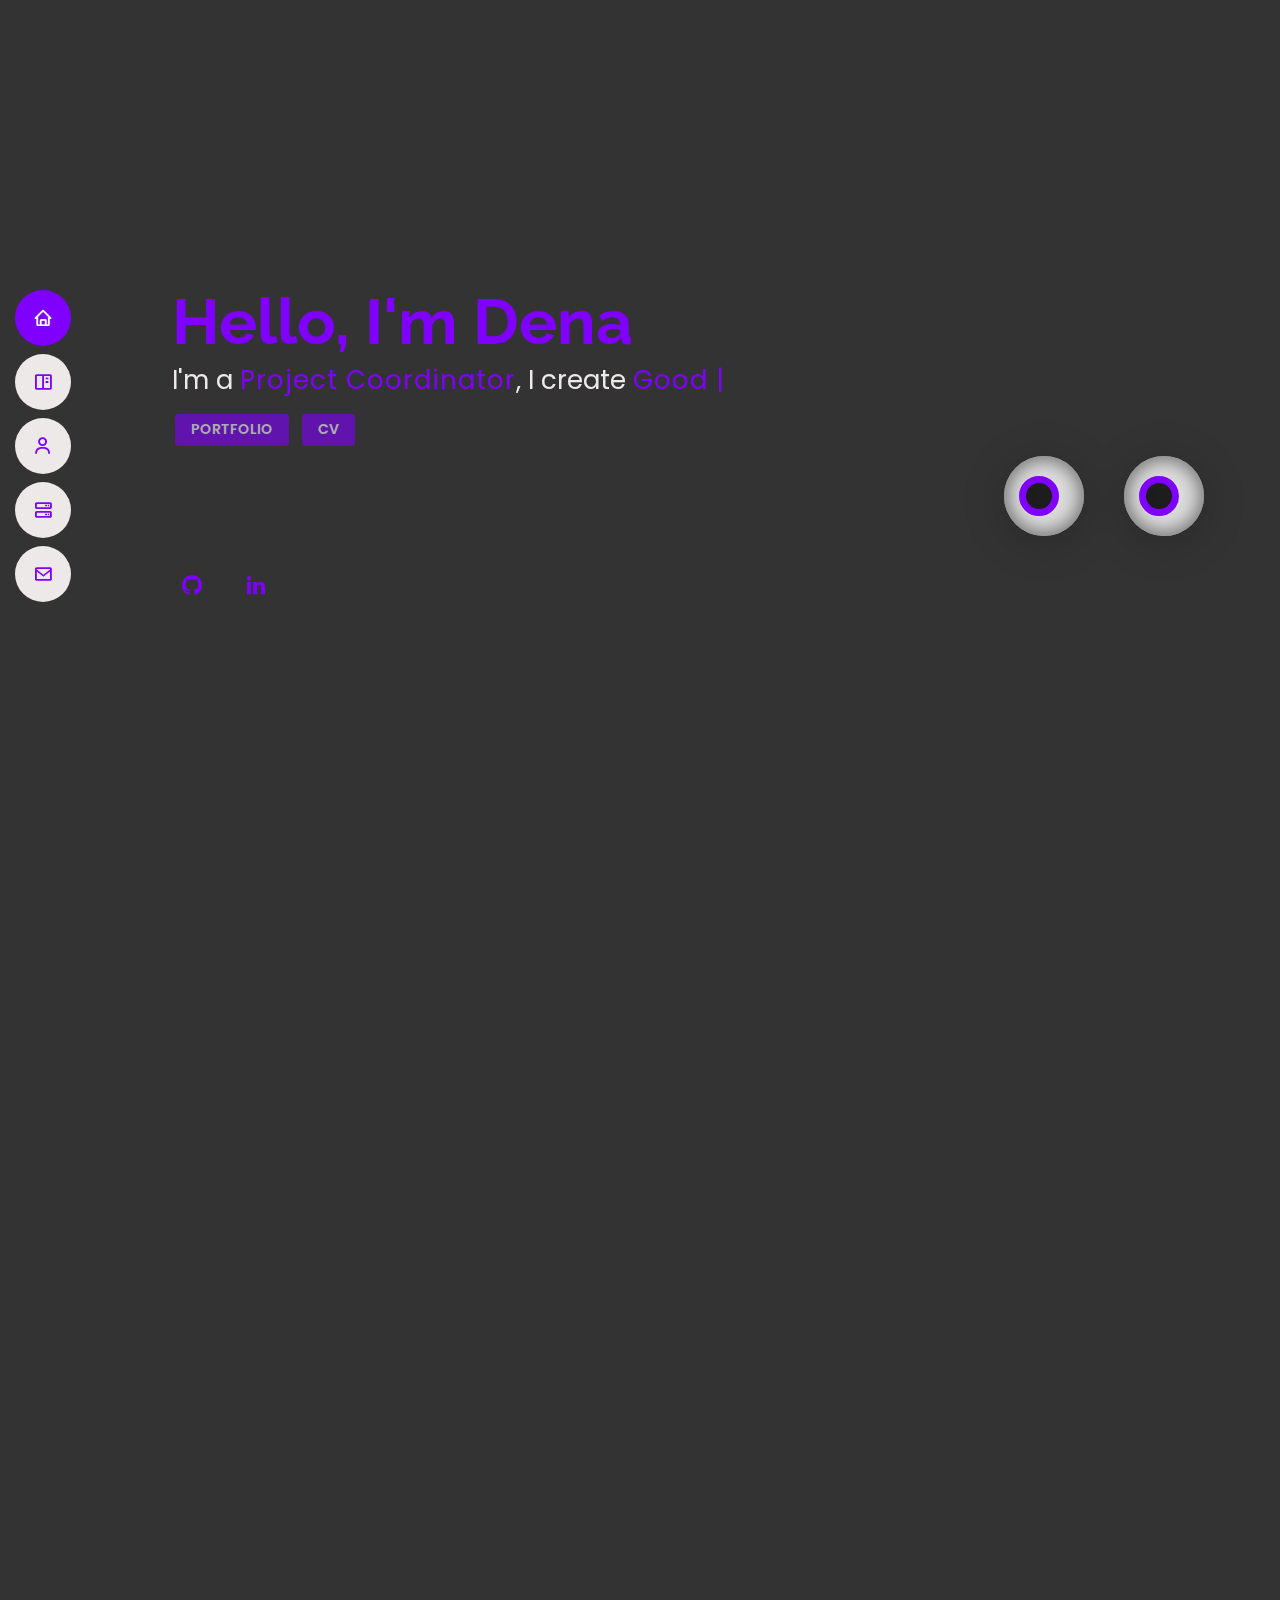
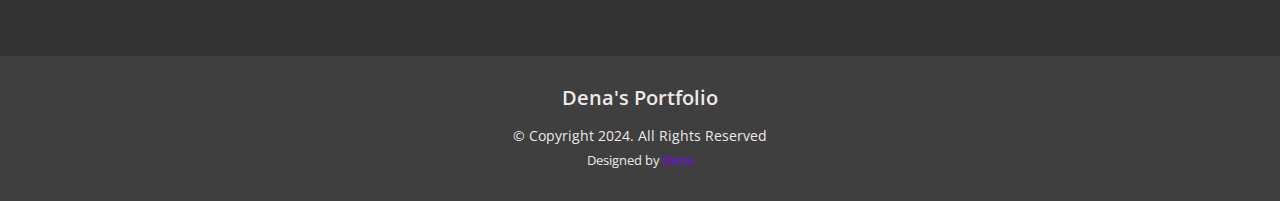
==== commit fbbbf869: "Update index.html" ====
--- a/index.html
+++ b/index.html
@@ -59,7 +59,7 @@
   <section id="hero" class="d-flex flex-column justify-content-center">
     <div class="container" data-aos="zoom-in" data-aos-delay="100">
       <h1>Hello, I'm Dena</h1>
-      <p> I'm a <span>UX/UI</span> Designer , I create <span class="typed" data-typed-items="Good User Experience, Prototypes - Wireframes , User Research, Interactive Designs"></span></p>
+      <p> I'm a <span>Project Coordinator</span>, I create <span class="typed" data-typed-items="Good User Experience, SoMe Content - Time management , User Research, Interactive Designs"></span></p>
      
       <p><a href="index.html#portfolio"><button class="btn1">Portfolio</button></a> <a href="Dansk CV.pdf" target="_blank"><button  class="btn1">CV</button></a> </p>
      
